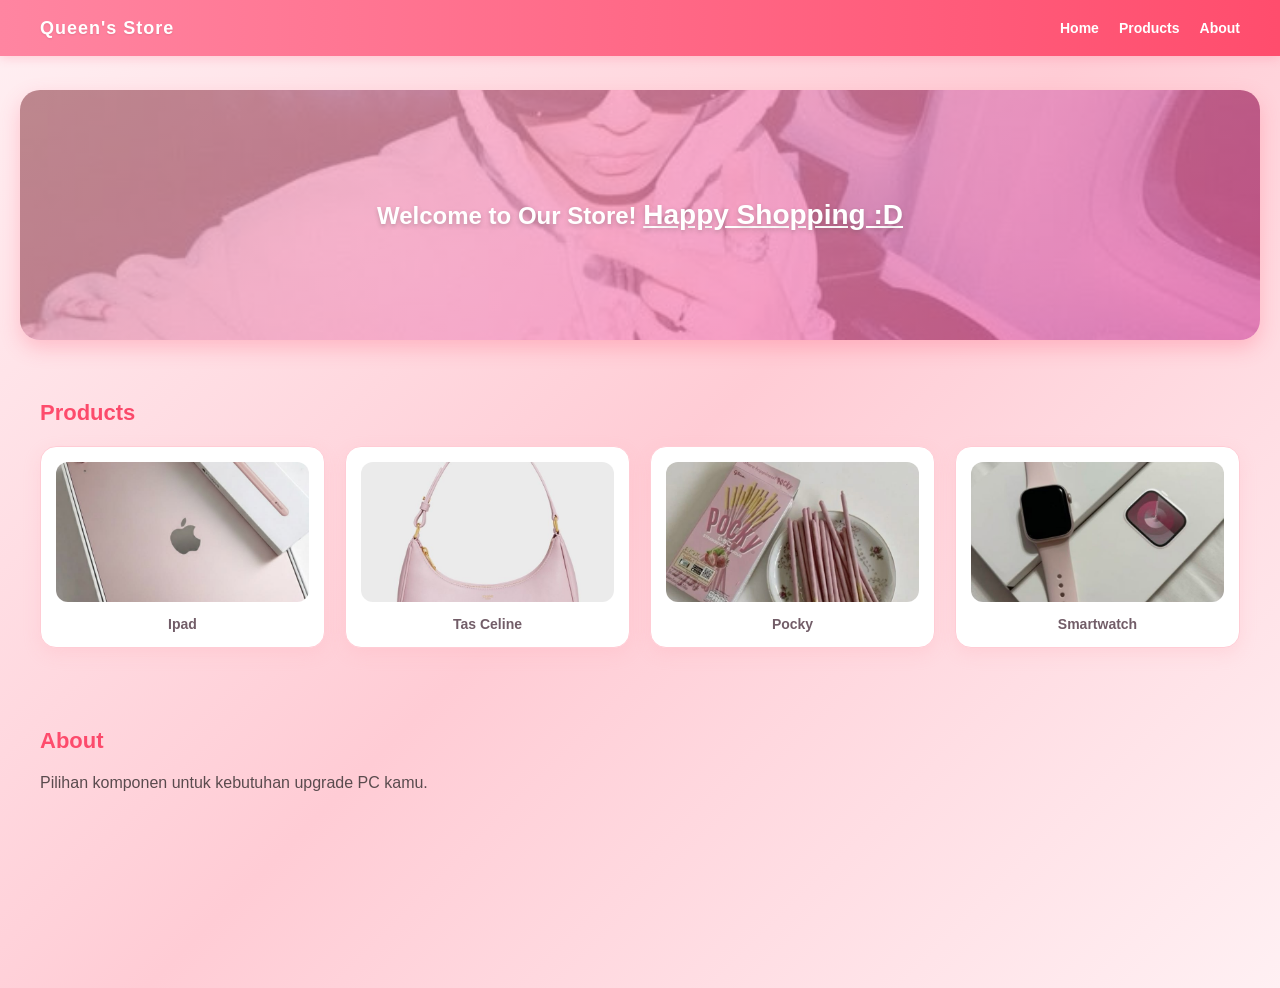
==== index.html @ f458be3c "first commit" ====
<!DOCTYPE html>
<html lang="id">
<head>
  <meta charset="UTF-8">
  <meta name="viewport" content="width=device-width, initial-scale=1.0">
  <title>Home - PC Parts Store</title>
  <link rel="stylesheet" href="style.css">
</head>
<body>

  <!-- Navbar -->
  <nav class="navbar">
    <div class="logo">Queen's Store</div>
    <ul class="nav-links">
      <li><a href="#home">Home</a></li>
      <li><a href="#products">Products</a></li>
      <li><a href="#about">About</a></li>
    </ul>
  </nav>

  <!-- Section Home -->
  <section id="home" class="hero-section">
    <div class="hero-content">
      <h1>Welcome to Our Store! <span class="highlight">Happy Shopping :D</span></h1>
    </div>
  </section>

  <!-- Section Products / Collections -->
  <section id="products" class="products-section">
    <h2>Products</h2>
    <div class="product-grid">
      <div class="product-card">
        <img src="ipad.jpeg" alt="ipad">
        <p>Ipad</p>
      </div>
      <div class="product-card">
        <img src="celine.jpeg" alt="celine">
        <p>Tas Celine</p>
      </div>
      <div class="product-card">
        <img src="pocky.jpeg" alt="pocky">
        <p>Pocky</p>
      </div>
      <div class="product-card">
        <img src="smartwatch.jpeg" alt="smartwatch">
        <p>Smartwatch</p>
      </div>
    </div>
  </section>

  <!-- Section About -->
  <section id="about" class="about-section">
    <h2>About</h2>
    <p>Pilihan komponen untuk kebutuhan upgrade PC kamu.</p>
  </section>

</body>
</html>
---- style.css ----
html {
  scroll-behavior: smooth;
}

* {
  margin: 0;
  padding: 0;
  box-sizing: border-box;
  font-family: 'Segoe UI', Tahoma, Geneva, Verdana, sans-serif;
}

body {
  background: linear-gradient(135deg, #fff0f3 0%, #ffccd5 50%, #fff0f3 100%);
  color: #5a4b4e;
  min-height: 100vh;
}

/* ================= LOGIN PAGE ================= */
.login-body {
  display: flex;
  justify-content: center;
  align-items: center;
  min-height: 100vh;
  background: linear-gradient(135deg, #ffb3c1 0%, #ff4d6d 50%, #ff85a1 100%);
}

.login-card {
  background-color: #ffffff;
  padding: 30px;
  border-radius: 20px;
  width: 100%;
  max-width: 350px;
  box-shadow: 0 10px 25px rgba(255, 77, 109, 0.2);
  border: 2px solid #ffffff;
}

.login-card h2 {
  font-size: 22px;
  margin-bottom: 5px;
  background: linear-gradient(45deg, #ff4d6d, #c9184a);
  -webkit-background-clip: text;
  -webkit-text-fill-color: transparent;
  text-align: center;
}

.subtitle {
  font-size: 12px;
  color: #a3888c;
  margin-bottom: 20px;
  text-align: center;
}

.form-group {
  margin-bottom: 15px;
}

.form-group label {
  display: block;
  font-size: 13px;
  margin-bottom: 5px;
  color: #725d68;
  font-weight: 600;
}

.form-group input {
  width: 100%;
  padding: 10px 12px;
  border: 1.5px solid #ffccd5;
  border-radius: 10px;
  outline: none;
  background-color: #fff0f3;
  color: #5a4b4e;
}

/* Mengubah warna background input saat diklik sesuai instruksi */
.form-group input:focus {
  background-color: #ffe6ea;
  border-color: #ff4d6d;
  box-shadow: 0 0 8px rgba(255, 77, 109, 0.4);
}

/* Sesuai soal 1c: Hover tombol ubah background hitam & teks putih */
.btn-submit {
  width: 100%;
  padding: 11px;
  background: linear-gradient(90deg, #ff85a1 0%, #ff4d6d 100%);
  color: #ffffff;
  border: none;
  border-radius: 10px;
  cursor: pointer;
  font-weight: bold;
  font-size: 14px;
  transition: all 0.3s ease;
}

.btn-submit:hover {
  background: #000000 !important;
  color: #ffffff !important;
  box-shadow: 0 4px 12px rgba(0, 0, 0, 0.3);
}

/* ================= NAVBAR ================= */
.navbar {
  position: fixed;
  top: 0;
  left: 0;
  width: 100%;
  background: linear-gradient(90deg, #ff85a1 0%, #ff4d6d 100%);
  color: #ffffff;
  display: flex;
  justify-content: space-between;
  align-items: center;
  padding: 15px 40px;
  z-index: 1000;
  box-shadow: 0 2px 10px rgba(255, 77, 109, 0.2);
}

.logo {
  font-weight: bold;
  font-size: 18px;
  letter-spacing: 1px;
  color: #ffffff;
  text-shadow: 0 1px 2px rgba(0, 0, 0, 0.1);
}

.nav-links {
  list-style: none;
  display: flex;
  gap: 20px;
}

.nav-links a {
  color: #ffffff;
  text-decoration: none;
  font-size: 14px;
  font-weight: 600;
  cursor: pointer;
  display: inline-block;
  padding: 5px 0;
  transition: opacity 0.2s ease;
}

.nav-links a:hover {
  opacity: 0.8;
}

/* ================= HERO SECTION ================= */
.hero-section {
  padding-top: 90px;
  padding-left: 20px;
  padding-right: 20px;
  padding-bottom: 20px;
}

.hero-content {
  background-image: linear-gradient(135deg, rgba(255, 182, 193, 0.7), rgba(255, 105, 180, 0.7)), url('jungkoo.jpeg');
  background-size: cover;
  background-position: center;
  height: 250px;
  border-radius: 20px;
  display: flex;
  justify-content: center;
  align-items: center;
  color: #ffffff;
  text-align: center;
  box-shadow: 0 8px 20px rgba(255, 77, 109, 0.25);
}

.hero-content h1 {
  font-size: 24px;
  text-shadow: 0 2px 4px rgba(90, 75, 78, 0.3);
}

.highlight {
  color: #ffffff;
  font-size: 28px;
  text-decoration: underline;
}

/* ================= PRODUCTS & ABOUT ================= */
.products-section, .about-section {
  padding: 40px 40px;
  scroll-margin-top: 70px;
}

.products-section h2, .about-section h2 {
  margin-bottom: 20px;
  font-size: 22px;
  background: linear-gradient(45deg, #ff4d6d, #c9184a);
  -webkit-background-clip: text;
  -webkit-text-fill-color: transparent;
}

.product-grid {
  display: flex;
  gap: 20px;
}

.product-card {
  flex: 1;
  background-color: #ffffff;
  border-radius: 16px;
  padding: 15px;
  text-align: center;
  box-shadow: 0 6px 16px rgba(255, 182, 193, 0.3);
  border: 1px solid #ffccd5;
  transition: transform 0.2s ease;
}

.product-card:hover {
  transform: translateY(-5px);
}

.product-card img {
  width: 100%;
  height: 140px;
  object-fit: cover;
  border-radius: 12px;
  margin-bottom: 10px;
}

.product-card p {
  font-weight: bold;
  font-size: 14px;
  color: #725d68;
}

.about-section {
  min-height: 300px;
}

/* Responsive Media Query (< 768px -> maksimal 2 gambar per baris) */
@media (max-width: 768px) {
  .product-grid {
    flex-wrap: wrap;
  }

  .product-card {
    flex: 0 0 calc(50% - 10px);
  }
}
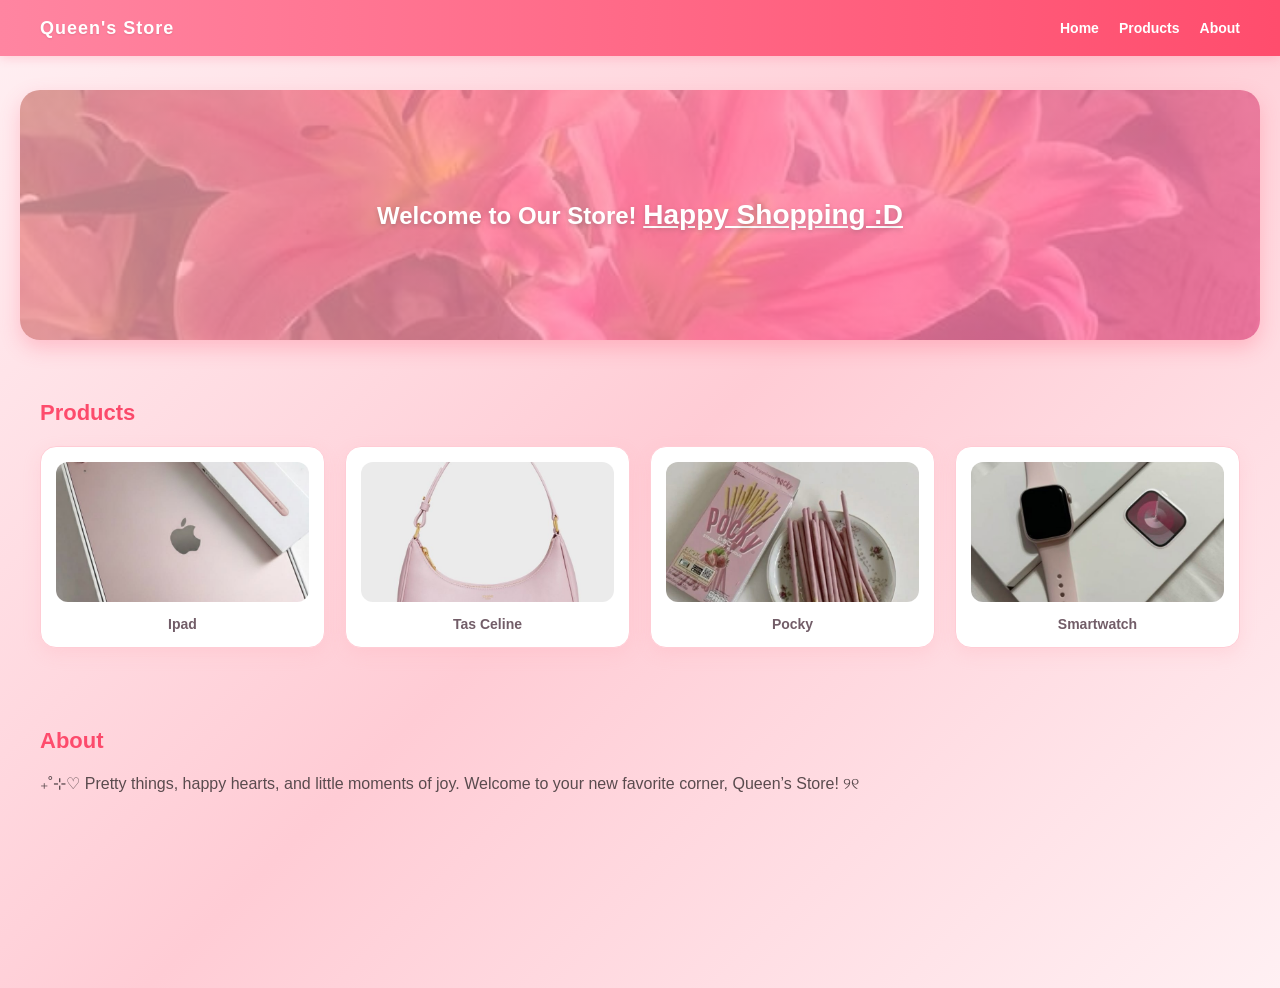
==== commit 469ed446: "first commit" ====
--- a/index.html
+++ b/index.html
@@ -51,7 +51,7 @@
   <!-- Section About -->
   <section id="about" class="about-section">
     <h2>About</h2>
-    <p>Pilihan komponen untuk kebutuhan upgrade PC kamu.</p>
+    <p>₊˚⊹♡ Pretty things, happy hearts, and little moments of joy. Welcome to your new favorite corner, Queen’s Store! ୨୧</p>
   </section>
 
 </body>
--- a/style.css
+++ b/style.css
@@ -153,7 +153,7 @@
 }
 
 .hero-content {
-  background-image: linear-gradient(135deg, rgba(255, 182, 193, 0.7), rgba(255, 105, 180, 0.7)), url('jungkoo.jpeg');
+  background-image: linear-gradient(135deg, rgba(255, 182, 193, 0.7), rgba(255, 105, 180, 0.7)), url('lily.jpeg');
   background-size: cover;
   background-position: center;
   height: 250px;
